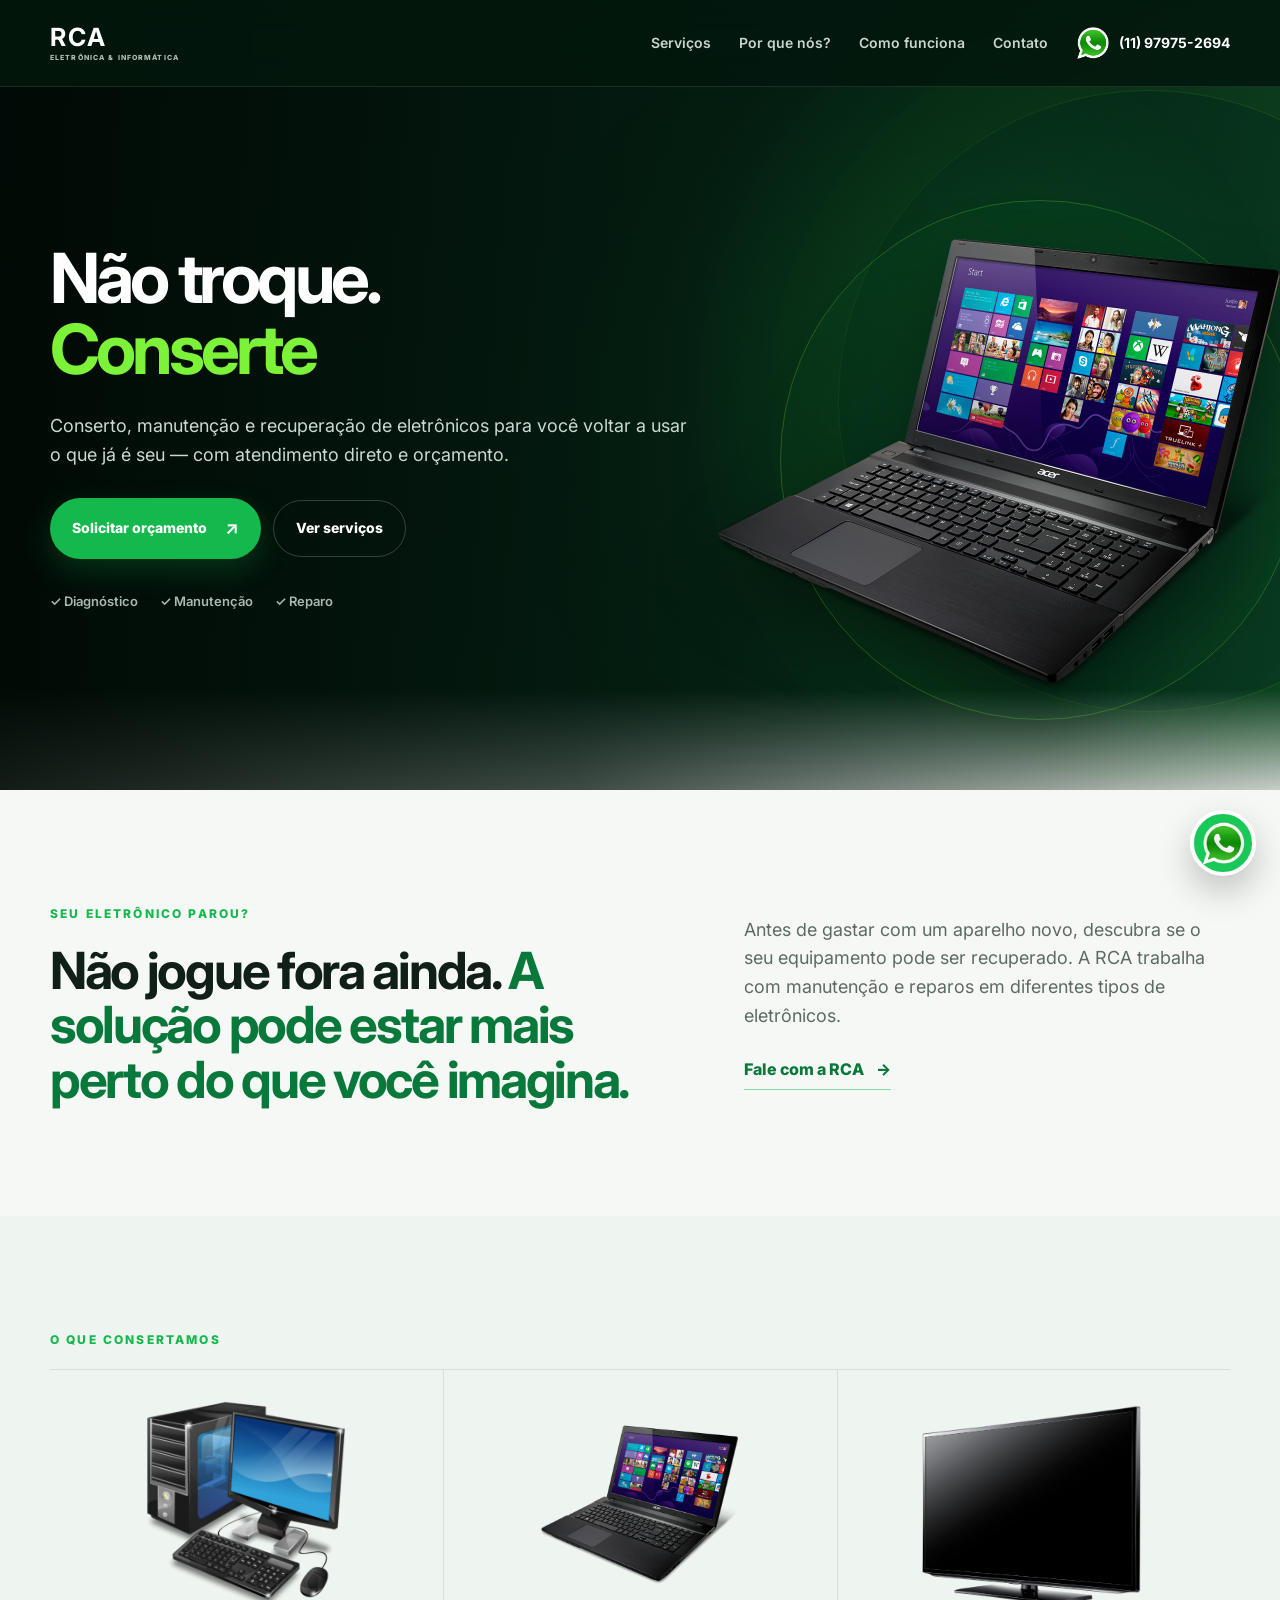
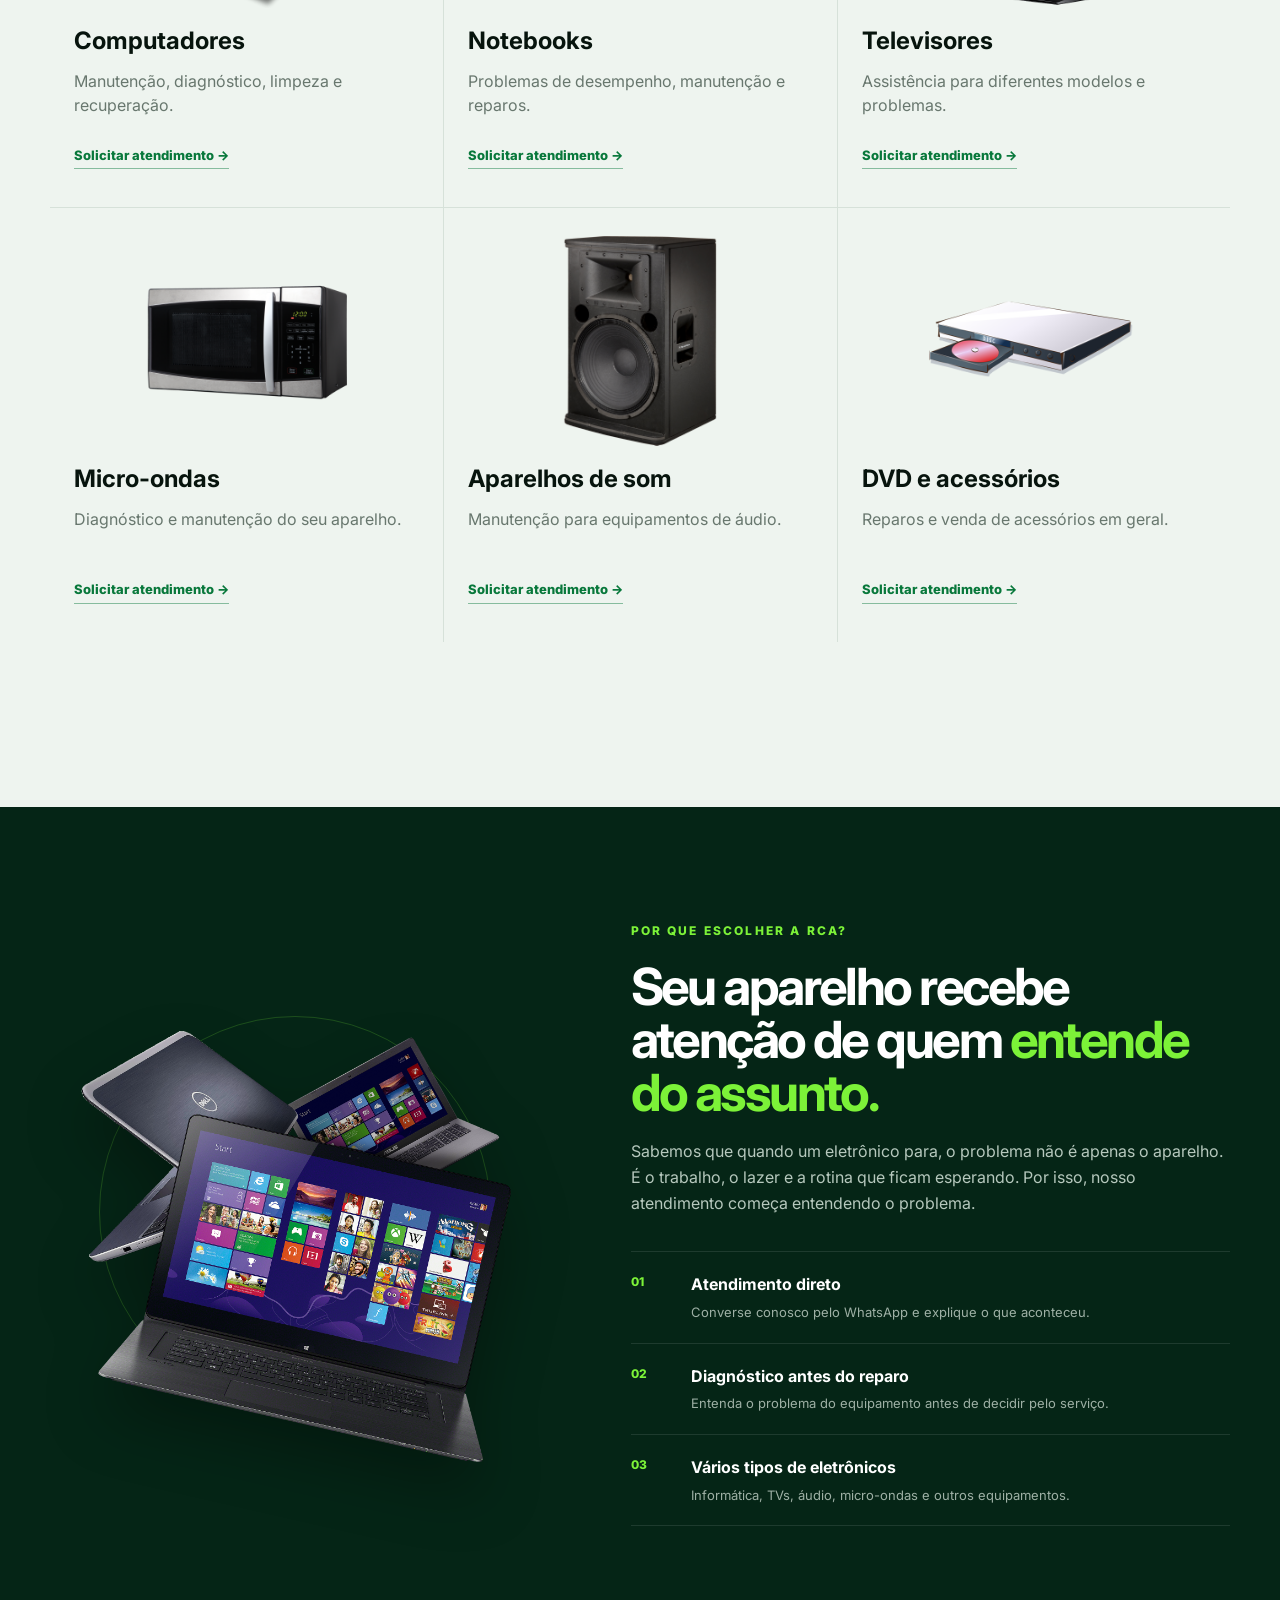
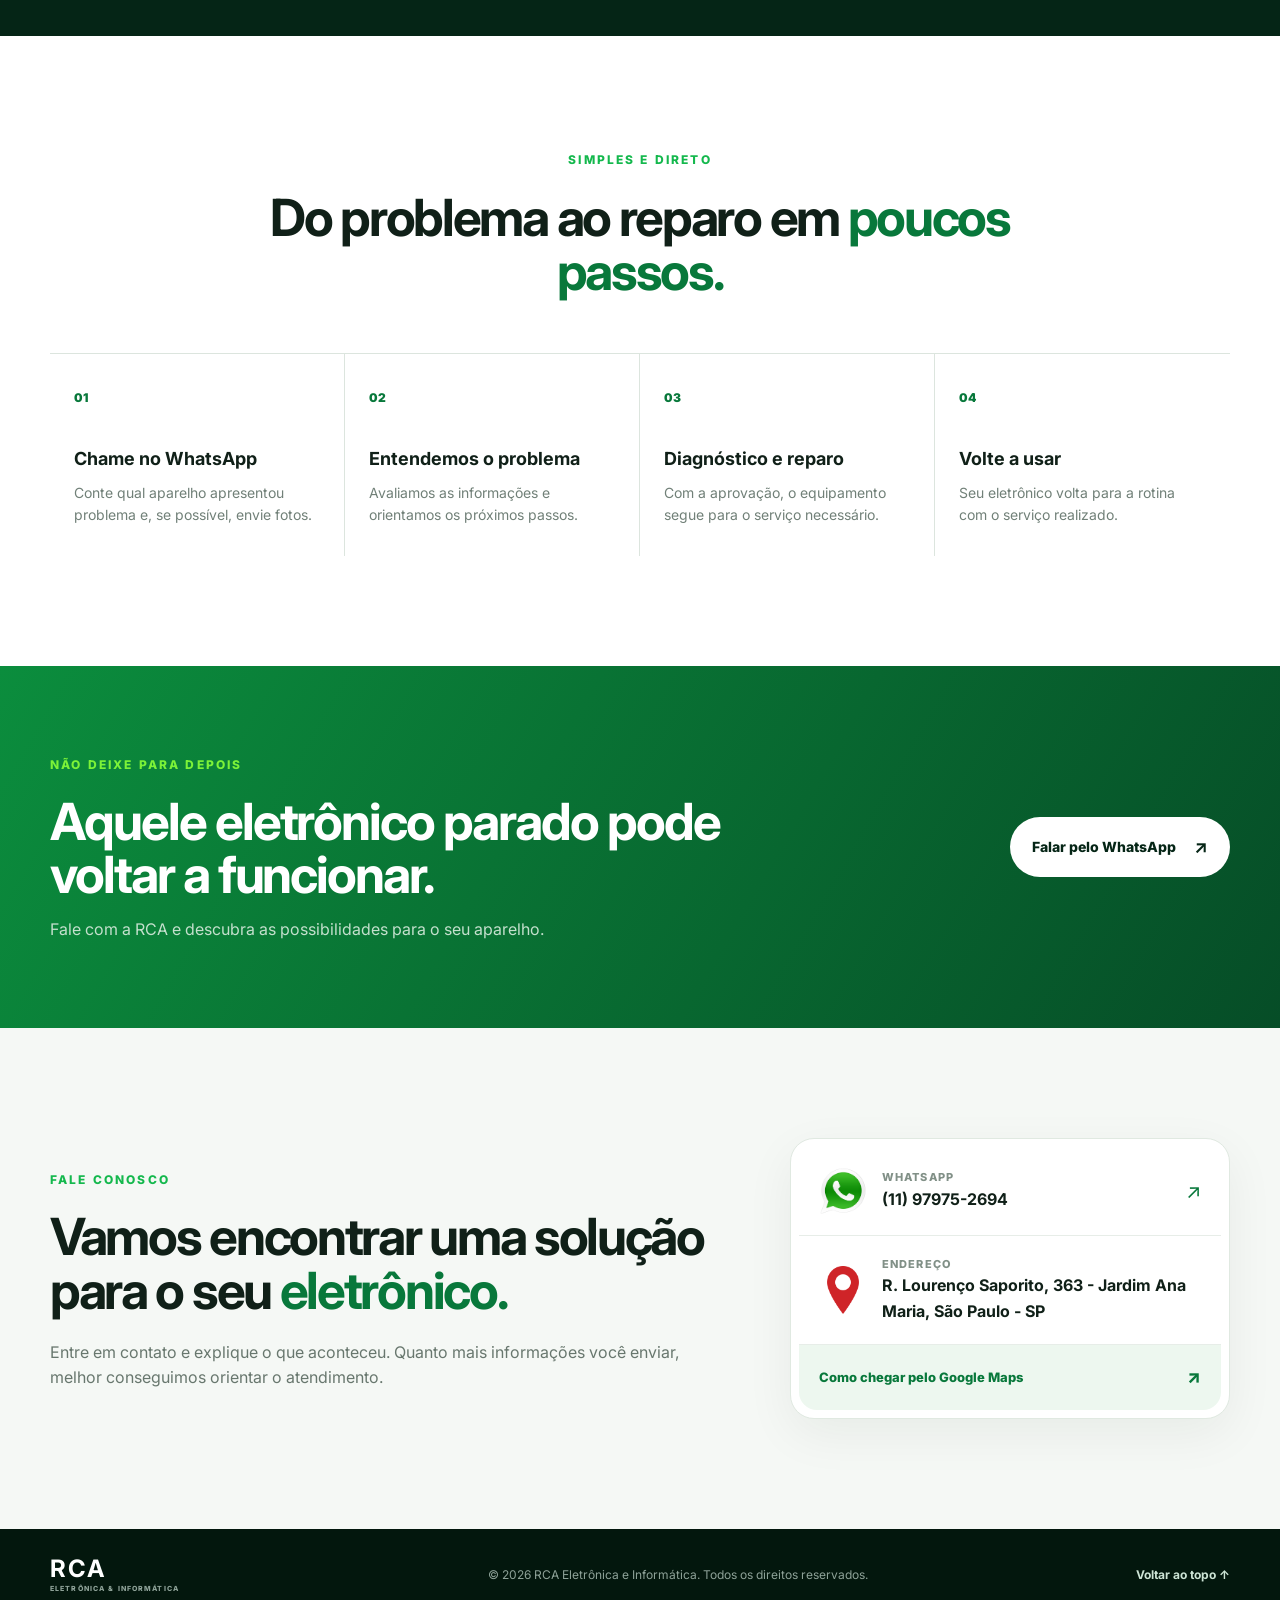
==== RCA-Informatica/index.html @ 8456ea7b "..." ====
<!DOCTYPE html>
<html lang="pt-BR">
<head>
  <meta charset="UTF-8">
  <meta name="viewport" content="width=device-width, initial-scale=1.0">
  <meta name="description" content="RCA Eletrônica e Informática — assistência técnica para TVs, computadores, notebooks, DVDs, micro-ondas, aparelhos de som e acessórios.">
  <title>RCA | Eletrônica e Informática</title>
  <link rel="preconnect" href="https://fonts.googleapis.com">
  <link rel="preconnect" href="https://fonts.gstatic.com" crossorigin>
  <link href="https://fonts.googleapis.com/css2?family=Inter:wght@400;500;600;700;800&display=swap" rel="stylesheet">
  <link rel="stylesheet" href="style.css">
</head>
<body>

  <header class="header" id="inicio">
    <div class="container nav">
      <a class="brand" href="#inicio" aria-label="RCA Eletrônica e Informática">
        <span class="brand-wordmark"><strong>RCA</strong><small>ELETRÔNICA & INFORMÁTICA</small></span>
      </a>

      <nav class="desktop-nav" aria-label="Navegação principal">
        <a href="#servicos">Serviços</a>
        <a href="#por-que-nos">Por que nós?</a>
        <a href="#processo">Como funciona</a>
        <a href="#contato">Contato</a>
      </nav>

      <a class="whatsapp-link" href="https://wa.me/5511979752694?text=Olá!%20Gostaria%20de%20solicitar%20um%20orçamento." target="_blank" rel="noopener noreferrer">
        <img src="assets/whatsapp.png" alt="WhatsApp">
        <span>(11) 97975-2694</span>
      </a>

      <button class="menu-toggle" aria-label="Abrir menu" aria-expanded="false">☰</button>
    </div>

    <div class="mobile-menu">
      <a href="#servicos">Serviços</a>
      <a href="#por-que-nos">Por que nós?</a>
      <a href="#processo">Como funciona</a>
      <a href="#contato">Contato</a>
    </div>
  </header>

  <main>
    <section class="hero">
      <div class="hero-glow"></div>
      <div class="container hero-content">
        <div class="hero-copy">
          <h1>Não troque. <br><span>Conserte</span></h1>
          <p>Conserto, manutenção e recuperação de eletrônicos para você voltar a usar o que já é seu — com atendimento direto e orçamento.</p>
          <div class="hero-actions">
            <a class="btn btn-primary" href="https://wa.me/5511979752694?text=Olá!%20Quero%20um%20orçamento." target="_blank" rel="noopener noreferrer">
              Solicitar orçamento <strong>↗</strong>
            </a>
            <a class="btn btn-ghost" href="#servicos">Ver serviços</a>
          </div>
          <div class="trust-line">
            <span>✓ Diagnóstico</span>
            <span>✓ Manutenção</span>
            <span>✓ Reparo</span>
          </div>
        </div>

        <div class="hero-device" aria-hidden="true">
          <div class="device-ring"></div>
          <img src="assets/notebook.png" alt="">
        </div>
      </div>
      <div class="hero-bottom-fade"></div>
    </section>

    <section class="problem section">
      <div class="container problem-grid">
        <div>
          <span class="section-tag">SEU ELETRÔNICO PAROU?</span>
          <h2>Não jogue fora ainda. <span>A solução pode estar mais perto do que você imagina.</span></h2>
        </div>
        <div class="problem-text">
          <p>Antes de gastar com um aparelho novo, descubra se o seu equipamento pode ser recuperado. A RCA trabalha com manutenção e reparos em diferentes tipos de eletrônicos.</p>
          <a class="text-link" href="#contato">Fale com a RCA <span>→</span></a>
        </div>
      </div>
    </section>

    <section class="services section" id="servicos">
      <div class="container">
        <div class="section-heading">
          <div>
            <span class="section-tag">O QUE CONSERTAMOS</span>
            
            
        <div class="services-grid">
          <article class="service-card ">
            <div class="card-top"><span></span><span></span></div>
            <img src="assets/computador.png" alt="Computador">
            <h3>Computadores</h3>
            <p>Manutenção, diagnóstico, limpeza e recuperação.</p>
            <a href="https://wa.me/5511979752694?text=Olá!%20Tenho%20um%20computador%20para%20conserto." target="_blank" rel="noopener noreferrer">Solicitar atendimento →</a>
          </article>

          <article class="service-card ">
            <div class="card-top"><span></span><span></span></div>
            <img src="assets/notebook.png" alt="Notebook">
            <h3>Notebooks</h3>
            <p>Problemas de desempenho, manutenção e reparos.</p>
            <a href="https://wa.me/5511979752694?text=Olá!%20Tenho%20um%20notebook%20para%20conserto." target="_blank" rel="noopener noreferrer">Solicitar atendimento →</a>
          </article>

          <article class="service-card ">
            <div class="card-top"><span></span><span></span></div>
            <img src="assets/tv.png" alt="Televisão">
            <h3>Televisores</h3>
            <p>Assistência para diferentes modelos e problemas.</p>
            <a href="https://wa.me/5511979752694?text=Olá!%20Tenho%20uma%20TV%20para%20conserto." target="_blank" rel="noopener noreferrer">Solicitar atendimento →</a>
          </article>

          <article class="service-card ">
            <div class="card-top"><span></span><span></span></div>
            <img src="assets/microondas.png" alt="Micro-ondas">
            <h3>Micro-ondas</h3>
            <p>Diagnóstico e manutenção do seu aparelho.</p>
            <a href="https://wa.me/5511979752694?text=Olá!%20Tenho%20um%20micro-ondas%20para%20conserto." target="_blank" rel="noopener noreferrer">Solicitar atendimento →</a>
          </article>

          <article class="service-card ">
            <div class="card-top"><span></span><span></span></div>
            <img src="assets/som.png" alt="Aparelho de som">
            <h3>Aparelhos de som</h3>
            <p>Manutenção para equipamentos de áudio.</p>
            <a href="https://wa.me/5511979752694?text=Olá!%20Tenho%20um%20aparelho%20de%20som%20para%20conserto." target="_blank" rel="noopener noreferrer">Solicitar atendimento →</a>
          </article>

          <article class="service-card ">
            <div class="card-top"><span></span><span></span></div>
            <img src="assets/dvd.png" alt="DVD player">
            <h3>DVD e acessórios</h3>
            <p>Reparos e venda de acessórios em geral.</p>
            <a href="https://wa.me/5511979752694?text=Olá!%20Gostaria%20de%20informações%20sobre%20DVD%20e%20acessórios." target="_blank" rel="noopener noreferrer">Solicitar atendimento →</a>
          </article>
        </div>
      </div>
    </section>

    <section class="why section" id="por-que-nos">
      <div class="container why-grid">
        <div class="why-visual">
          <div class="visual-card">
            <img src="assets/notebooks.png" alt="Notebooks">
          </div>
        </div>

        <div class="why-copy">
          <span class="section-tag light">POR QUE ESCOLHER A RCA?</span>
          <h2>Seu aparelho recebe atenção de quem <span>entende do assunto.</span></h2>
          <p>Sabemos que quando um eletrônico para, o problema não é apenas o aparelho. É o trabalho, o lazer e a rotina que ficam esperando. Por isso, nosso atendimento começa entendendo o problema.</p>

          <div class="benefits">
            <div><span>01</span><div><h3>Atendimento direto</h3><p>Converse conosco pelo WhatsApp e explique o que aconteceu.</p></div></div>
            <div><span>02</span><div><h3>Diagnóstico antes do reparo</h3><p>Entenda o problema do equipamento antes de decidir pelo serviço.</p></div></div>
            <div><span>03</span><div><h3>Vários tipos de eletrônicos</h3><p>Informática, TVs, áudio, micro-ondas e outros equipamentos.</p></div></div>
          </div>
        </div>
      </div>
    </section>

    <section class="process section" id="processo">
      <div class="container">
        <div class="section-heading centered">
          <span class="section-tag">SIMPLES E DIRETO</span>
          <h2>Do problema ao reparo em <span>poucos passos.</span></h2>
        </div>

        <div class="steps">
          <div class="step"><span>01</span><h3>Chame no WhatsApp</h3><p>Conte qual aparelho apresentou problema e, se possível, envie fotos.</p></div>
          <div class="step"><span>02</span><h3>Entendemos o problema</h3><p>Avaliamos as informações e orientamos os próximos passos.</p></div>
          <div class="step"><span>03</span><h3>Diagnóstico e reparo</h3><p>Com a aprovação, o equipamento segue para o serviço necessário.</p></div>
          <div class="step"><span>04</span><h3>Volte a usar</h3><p>Seu eletrônico volta para a rotina com o serviço realizado.</p></div>
        </div>
      </div>
    </section>

    <section class="cta-section">
      <div class="container cta-inner">
        <div>
          <span class="section-tag light">NÃO DEIXE PARA DEPOIS</span>
          <h2>Aquele eletrônico parado pode voltar a funcionar.</h2>
          <p>Fale com a RCA e descubra as possibilidades para o seu aparelho.</p>
        </div>
        <a class="btn btn-white" href="https://wa.me/5511979752694?text=Olá!%20Quero%20saber%20se%20meu%20aparelho%20pode%20ser%20consertado." target="_blank" rel="noopener noreferrer">Falar pelo WhatsApp <strong>↗</strong></a>
      </div>
    </section>

    <section class="contact section" id="contato">
      <div class="container contact-grid">
        <div>
          <span class="section-tag">FALE CONOSCO</span>
          <h2>Vamos encontrar uma solução para o seu <span>eletrônico.</span></h2>
          <p>Entre em contato e explique o que aconteceu. Quanto mais informações você enviar, melhor conseguimos orientar o atendimento.</p>
        </div>
        <div class="contact-card">
          <a class="contact-row" href="https://wa.me/5511979752694?text=Olá!%20Gostaria%20de%20solicitar%20um%20orçamento." target="_blank" rel="noopener noreferrer">
            <img src="assets/whatsapp.png" alt="WhatsApp">
            <div><small>WhatsApp</small><strong>(11) 97975-2694</strong></div>
            <span>↗</span>
          </a>
          <div class="contact-row">
            <img src="assets/localizacao.png" alt="Localização">
            <div><small>Endereço</small><strong>R. Lourenço Saporito, 363 - Jardim Ana Maria, São Paulo - SP</strong></div>
          </div>
          <a class="contact-map" href="https://www.google.com/maps/place/Eletr%C3%B4nica+RCA+-+Inform%C3%A1tica+e+Eletr%C3%B4nica/@-23.6266364,-46.7618874,21z/data=!4m15!1m8!3m7!1s0x94ce54095cb8b8b3:0x351ebf9eff9c6df4!2sR.+Louren%C3%A7o+Saporito,+363+-+Campo+Limpo,+S%C3%A3o+Paulo+-+SP,+05757-200!3b1!8m2!3d-23.6265416!4d-46.761753!16s%2Fg%2F11y1grw96m!3m5!1s0x94ce54095d26c5eb:0x653c80722c909a83!8m2!3d-23.6266367!4d-46.7618085!16s%2Fg%2F11y3681jcs?entry=ttu&g_ep=EgoyMDI2MDkyMi4wIKXMDSoASAFQAw%3D%3D"
           target="_blank" rel="noopener noreferrer">Como chegar pelo Google Maps <span>↗</span></a>
        </div>
      </div>
    </section>
  </main>

  <footer>
    <div class="container footer-inner">
      <div class="footer-logo"><strong>RCA</strong><small>ELETRÔNICA & INFORMÁTICA</small></div>
      <p>© <span id="year"></span> RCA Eletrônica e Informática. Todos os direitos reservados.</p>
      <a href="#inicio">Voltar ao topo ↑</a>
    </div>
  </footer>

  <a class="floating-whatsapp" href="https://wa.me/5511979752694?text=Olá!%20Gostaria%20de%20falar%20com%20a%20RCA." target="_blank" rel="noopener noreferrer" aria-label="Falar com a RCA pelo WhatsApp">
    <img src="assets/whatsapp.png" alt="WhatsApp">
  </a>

  <script src="script.js"></script>
</body>
</html>
---- RCA-Informatica/style.css ----
:root{
  --green-950:#03170d;
  --green-900:#052516;
  --green-850:#07351f;
  --green-800:#07572c;
  --green-700:#08783b;
  --green-600:#0b963f;
  --green:#14b84d;
  --lime:#7cf238;
  --white:#f8fbf8;
  --muted:#9eada4;
  --dark:#07100b;
  --border:rgba(255,255,255,.10);
  --shadow:0 24px 70px rgba(0,0,0,.24);
}
*{box-sizing:border-box;margin:0;padding:0}
html{scroll-behavior:smooth}
body{font-family:Inter,Arial,sans-serif;background:#f5f8f5;color:#102018;line-height:1.6}
a{text-decoration:none;color:inherit}
img{max-width:100%;display:block}
.container{width:min(1180px,calc(100% - 40px));margin:auto}
.header{position:fixed;top:0;left:0;right:0;z-index:50;background:rgba(3,23,13,.88);backdrop-filter:blur(16px);border-bottom:1px solid var(--border)}
.nav{height:86px;display:flex;align-items:center;gap:28px}
.brand{width:225px;display:flex;align-items:center;gap:10px;color:#fff}.brand-icon{width:38px;height:38px;border:2px solid var(--lime);border-radius:11px;display:grid;place-items:center;font-size:21px;font-weight:900;color:var(--lime);box-shadow:0 0 22px rgba(124,242,56,.16)}.brand-wordmark{display:flex;flex-direction:column;line-height:1}.brand-wordmark strong{font-size:25px;letter-spacing:.08em}.brand-wordmark small{font-size:7px;letter-spacing:.16em;color:#a9c1b1;margin-top:4px;font-weight:800}
.desktop-nav{display:flex;align-items:center;gap:28px;margin-left:auto}
.desktop-nav a{color:#eaf4ed;font-size:14px;font-weight:600;opacity:.86;transition:.2s}
.desktop-nav a:hover{color:var(--lime);opacity:1}
.whatsapp-link{display:flex;align-items:center;gap:9px;color:#fff;font-weight:700;font-size:14px;white-space:nowrap}
.whatsapp-link img{width:34px;height:34px;object-fit:contain}
.menu-toggle{display:none;background:none;border:0;color:#fff;font-size:28px;cursor:pointer}
.mobile-menu{display:none}

.hero{position:relative;min-height:790px;overflow:hidden;background:
 radial-gradient(circle at 75% 40%,rgba(21,184,77,.24),transparent 28%),
 linear-gradient(115deg,#03170d 5%,#062c19 52%,#0a4726 100%)}
.hero:before{content:"";position:absolute;inset:0;background:linear-gradient(90deg,rgba(1,9,5,.92) 0%,rgba(3,20,12,.76) 45%,rgba(2,12,8,.18) 100%);z-index:1}
.hero:after{content:"";position:absolute;width:620px;height:620px;border:1px solid rgba(124,242,56,.18);border-radius:50%;right:-180px;top:90px;box-shadow:0 0 0 70px rgba(124,242,56,.025),0 0 0 140px rgba(124,242,56,.02)}
.hero-glow{position:absolute;width:450px;height:450px;border-radius:50%;background:rgba(20,184,77,.16);filter:blur(90px);right:12%;top:24%}
.hero-content{position:relative;z-index:2;min-height:790px;display:flex;align-items:center}
.hero-copy{width:62%;padding-top:65px}
.eyebrow,.section-tag{font-size:12px;letter-spacing:.18em;font-weight:800;color:var(--green);display:inline-block;margin-bottom:20px}
.hero h1{font-size:clamp(42px,5.4vw,78px);line-height:1.02;letter-spacing:-.055em;color:#fff;max-width:850px}
.hero h1 span{color:var(--lime)}
.hero p{font-size:18px;color:#cbd9d0;max-width:650px;margin:28px 0}
.hero-actions{display:flex;gap:12px;align-items:center}
.btn{display:inline-flex;align-items:center;justify-content:center;gap:18px;border-radius:999px;padding:16px 22px;font-weight:800;font-size:14px;transition:.25s;cursor:pointer}
.btn strong{font-size:18px}
.btn-primary{background:var(--green);color:#fff;box-shadow:0 12px 30px rgba(20,184,77,.22)}
.btn-primary:hover{background:#19d15a;transform:translateY(-2px)}
.btn-ghost{color:#fff;border:1px solid rgba(255,255,255,.2)}
.btn-ghost:hover{border-color:var(--lime);color:var(--lime)}
.trust-line{display:flex;gap:22px;margin-top:32px;color:#a9b9af;font-size:13px;font-weight:600}
.hero-device{position:absolute;right:-70px;bottom:30px;width:600px;z-index:2;filter:drop-shadow(0 35px 35px rgba(0,0,0,.42));animation:float 5s ease-in-out infinite}
.hero-device img{position:relative;z-index:2}
.device-ring{position:absolute;width:520px;height:520px;border-radius:50%;right:0;top:40px;border:1px solid rgba(124,242,56,.25);box-shadow:inset 0 0 100px rgba(20,184,77,.07)}
.hero-bottom-fade{position:absolute;bottom:0;left:0;right:0;height:100px;background:linear-gradient(transparent,#f5f8f5)}

.section{padding:110px 0}
.problem{background:#f5f8f5}
.problem-grid{display:grid;grid-template-columns:1.1fr .9fr;gap:100px;align-items:center}
.problem h2,.section-heading h2,.contact h2{font-size:clamp(36px,4vw,58px);line-height:1.06;letter-spacing:-.045em}
.problem h2 span,.section-heading h2 span,.contact h2 span{color:var(--green-700)}
.problem-text p{font-size:18px;color:#5d6b63;margin-bottom:26px}
.text-link{font-weight:800;color:var(--green-700);display:inline-flex;gap:12px;border-bottom:1px solid #8bd7a6;padding-bottom:7px}

.section-heading{display:flex;justify-content:space-between;gap:50px;align-items:end;margin-bottom:55px}
.section-heading>p{max-width:400px;color:#68776e}
.services{background:#eef4ef}
 .services-grid{
  display:grid;
  grid-template-columns:repeat(3,1fr);
  gap:0;
  position:relative;
  border-top:1px solid #d6e1d9;
}

/* Serviços sem caixas: as divisórias seguem a estrutura da grade,
   como uma linha editorial discreta, sem atravessar os aparelhos. */
.service-card{
  background:transparent;
  border:0;
  border-radius:0;
  padding:28px 24px 42px;
  min-height:0;
  display:flex;
  flex-direction:column;
  align-items:flex-start;
  position:relative;
  overflow:visible;
}

/* Separação vertical natural entre as três colunas. */
.service-card:nth-child(3n+2),
.service-card:nth-child(3n+3){
  border-left:1px solid #d6e1d9;
}

/* Separação horizontal natural entre as duas fileiras. */
.service-card:nth-child(n+4){
  border-top:1px solid #d6e1d9;
}

.service-card.featured{background:var(--green-900);color:#fff}
.card-top{display:none}
.featured .card-top{color:#91c8a6}
.service-card img{
  height:210px;
  width:100%;
  object-fit:contain;
  margin:0 0 14px;
  align-self:center;
}
.service-card h3{display:block;align-self:flex-start;margin:0 0 8px;font-size:24px;color:#07140d}
.service-card p{display:block;align-self:flex-start;margin:0 0 28px;color:#68776e;line-height:1.5;min-height:44px}
.featured p{color:#b4c8bb}

/* O botão reage apenas visualmente: não muda de posição nem de tamanho. */
.service-card a{
  margin-top:auto;
  align-self:flex-start;
  font-size:13px;
  font-weight:800;
  color:var(--green-700);
  text-decoration:none;
  display:inline-flex;
  align-items:center;
  gap:6px;
  position:relative;
  padding:0;
  transition:color .2s ease;
}
.service-card a:hover{color:#064d27}
.service-card a::after{
  content:"";
  position:absolute;
  left:0;
  right:0;
  bottom:-4px;
  height:1px;
  background:currentColor;
  opacity:.45;
  transition:opacity .2s ease;
}
.service-card a:hover::after{opacity:1}
.featured a{color:var(--lime)}

.why{background:var(--green-900);color:#fff;overflow:hidden}
.why-grid{display:grid;grid-template-columns:.9fr 1.1fr;gap:90px;align-items:center}
.why-visual{position:relative}
.visual-card{height:530px;background:transparent;border:0;border-radius:0;position:relative;overflow:visible;display:flex;align-items:end;justify-content:center}
.visual-card:before{content:"";position:absolute;width:390px;height:390px;border-radius:50%;border:1px solid rgba(124,242,56,.2);top:60px}
.visual-card img{width:90%;height:90%;object-fit:contain;position:relative;z-index:2;filter:drop-shadow(0 30px 30px rgba(0,0,0,.3));animation:float 5s ease-in-out infinite}
.visual-badge{position:absolute;left:24px;bottom:24px;z-index:3;background:rgba(255,255,255,.95);color:#092014;border-radius:15px;padding:12px 15px;display:flex;flex-direction:column}
.visual-badge strong{font-size:14px;color:var(--green-700)}
.visual-badge span{font-size:10px;color:#65736a}
.light{color:var(--lime)}
.why-copy h2{font-size:clamp(38px,4vw,59px);line-height:1.04;letter-spacing:-.05em;margin-bottom:20px}
.why-copy h2 span{color:var(--lime)}
.why-copy>p{color:#b6c8bd;max-width:650px}
.benefits{margin-top:35px;border-top:1px solid var(--border)}
.benefits>div{display:grid;grid-template-columns:45px 1fr;gap:15px;padding:20px 0;border-bottom:1px solid var(--border)}
.benefits>div>span{color:var(--lime);font-weight:800;font-size:12px}
.benefits h3{font-size:16px}
.benefits p{color:#9eb0a5;font-size:13px;margin-top:4px}

.process{background:#fff}
.centered{text-align:center;display:block}
.centered h2{margin:auto;max-width:760px}
.steps{display:grid;grid-template-columns:repeat(4,1fr);border-top:1px solid #dce5de}
.step{padding:30px 24px;border-right:1px solid #dce5de}
.step:last-child{border-right:0}
.step>span{font-size:12px;color:var(--green-700);font-weight:900}
.step h3{margin:35px 0 8px;font-size:18px}
.step p{color:#718078;font-size:14px}

.cta-section{background:linear-gradient(120deg,#0b8d3d,#064d27);color:#fff;padding:85px 0}
.cta-inner{display:flex;align-items:center;justify-content:space-between;gap:40px}
.cta-inner h2{font-size:clamp(35px,4vw,55px);line-height:1.05;letter-spacing:-.04em;max-width:720px;margin-bottom:15px}
.cta-inner p{color:#c4e0cd}
.btn-white{background:#fff;color:var(--green-900)}
.btn-white:hover{transform:translateY(-2px);box-shadow:0 15px 35px rgba(0,0,0,.2)}

.contact{background:#f5f8f5}
.contact-grid{display:grid;grid-template-columns:1.2fr .8fr;gap:80px;align-items:center}
.contact p{max-width:650px;color:#68776e;margin-top:22px}
.contact-card{background:#fff;border:1px solid #e0e9e1;border-radius:24px;padding:8px;box-shadow:0 15px 50px rgba(10,40,20,.06)}
.contact-row{display:flex;align-items:center;gap:15px;padding:20px;border-bottom:1px solid #e7ede8}
.contact-row:last-child{border-bottom:0}
.contact-row img{width:48px;height:48px;object-fit:contain}
.contact-row>div{display:flex;flex-direction:column;flex:1}
.contact-row small{font-size:11px;text-transform:uppercase;letter-spacing:.1em;color:#819087;font-weight:800}
.contact-row strong{font-size:16px}
.contact-row>span{font-size:20px;color:var(--green-700)}
.contact-map{display:flex;justify-content:space-between;align-items:center;padding:18px 20px;background:#edf7ef;color:var(--green-700);font-size:13px;font-weight:800;border-radius:0 0 18px 18px}.contact-map span{font-size:18px}

footer{background:#03170d;color:#8ea298;padding:28px 0}
.footer-inner{display:flex;align-items:center;justify-content:space-between;gap:25px;font-size:12px}
.footer-logo{width:170px;display:flex;flex-direction:column;line-height:1;color:#fff}.footer-logo strong{font-size:24px;letter-spacing:.08em}.footer-logo small{font-size:7px;letter-spacing:.16em;color:#8ea298;margin-top:4px;font-weight:800}
.footer-inner a{color:#cde4d5;font-weight:700}

.floating-whatsapp{position:fixed;right:24px;bottom:24px;width:66px;height:66px;border-radius:50%;background:#19c957;z-index:45;display:grid;place-items:center;box-shadow:0 15px 35px rgba(0,0,0,.22);border:4px solid #fff;transition:.25s}
.floating-whatsapp:hover{transform:scale(1.08)}
.floating-whatsapp img{width:45px;height:45px;object-fit:contain}

@keyframes float{0%,100%{transform:translateY(0) rotate(0)}50%{transform:translateY(-12px) rotate(-1deg)}}

@media(max-width:950px){
  .desktop-nav,.whatsapp-link{display:none}
  .menu-toggle{display:block;margin-left:auto}
  .mobile-menu{padding:15px 20px 22px;flex-direction:column;gap:16px;background:var(--green-950)}
  .mobile-menu.open{display:flex}
  .mobile-menu a{color:#fff;font-weight:600}
  .hero{min-height:860px}
  .hero-content{min-height:860px}
  .hero-copy{width:100%;padding-top:90px}
  .hero-device{opacity:.28;right:-140px;bottom:20px;width:600px}
  .problem-grid,.why-grid,.contact-grid{grid-template-columns:1fr;gap:50px}
  .services-grid{grid-template-columns:repeat(2,1fr);padding:0}
  .service-card{padding-left:24px;padding-right:24px}
  .service-card:nth-child(3n+2),
  .service-card:nth-child(3n+3){border-left:0}
  .service-card:nth-child(even){border-left:1px solid #d6e1d9}
  .service-card:nth-child(n+3){border-top:1px solid #d6e1d9}
  .steps{grid-template-columns:repeat(2,1fr)}
  .step:nth-child(2){border-right:0}
  .step:nth-child(-n+2){border-bottom:1px solid #dce5de}
  .cta-inner{flex-direction:column;align-items:flex-start}
}
@media(max-width:620px){
  .container{width:min(100% - 28px,1180px)}
  .nav{height:74px}
  .brand{width:145px}
  .hero{min-height:780px}
  .hero-content{min-height:780px}
  .hero h1{font-size:43px}
  .hero p{font-size:16px}
  .hero-actions{flex-direction:column;align-items:stretch}
  .btn{width:100%}
  .trust-line{gap:10px;flex-wrap:wrap}
  .section{padding:78px 0}
  .section-heading{display:block}
  .section-heading>p{margin-top:20px}
  .services-grid{grid-template-columns:1fr;padding:0}
  .service-card{padding-left:0;padding-right:0;padding-bottom:42px}
  .service-card:nth-child(even),
  .service-card:nth-child(3n+2),
  .service-card:nth-child(3n+3){border-left:0}
  .service-card:nth-child(n+2){border-top:1px solid #d6e1d9}
  .steps{grid-template-columns:1fr}
  .step,.step:nth-child(2){border-right:0;border-bottom:1px solid #dce5de}
  .step:last-child{border-bottom:0}
  .footer-inner{flex-direction:column;text-align:center}
  .floating-whatsapp{width:58px;height:58px;right:16px;bottom:16px}
  .floating-whatsapp img{width:40px;height:40px}
}
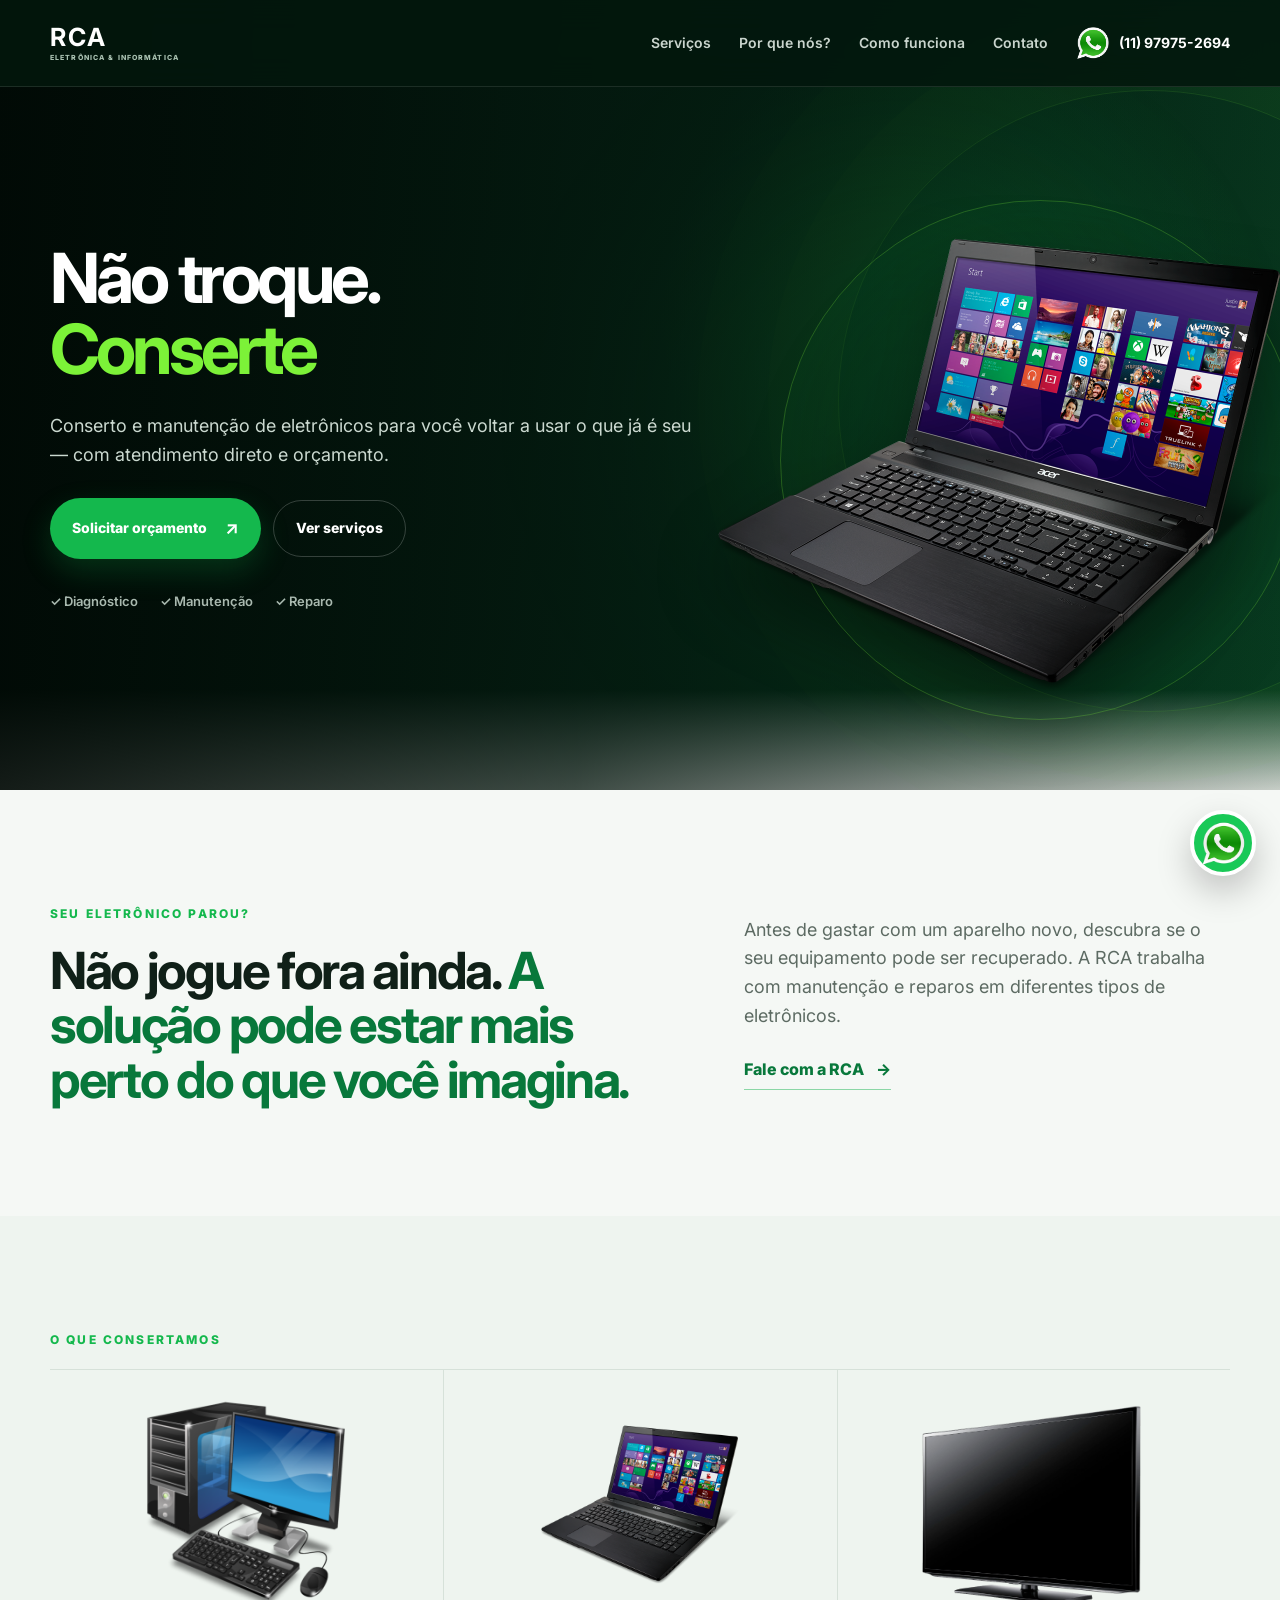
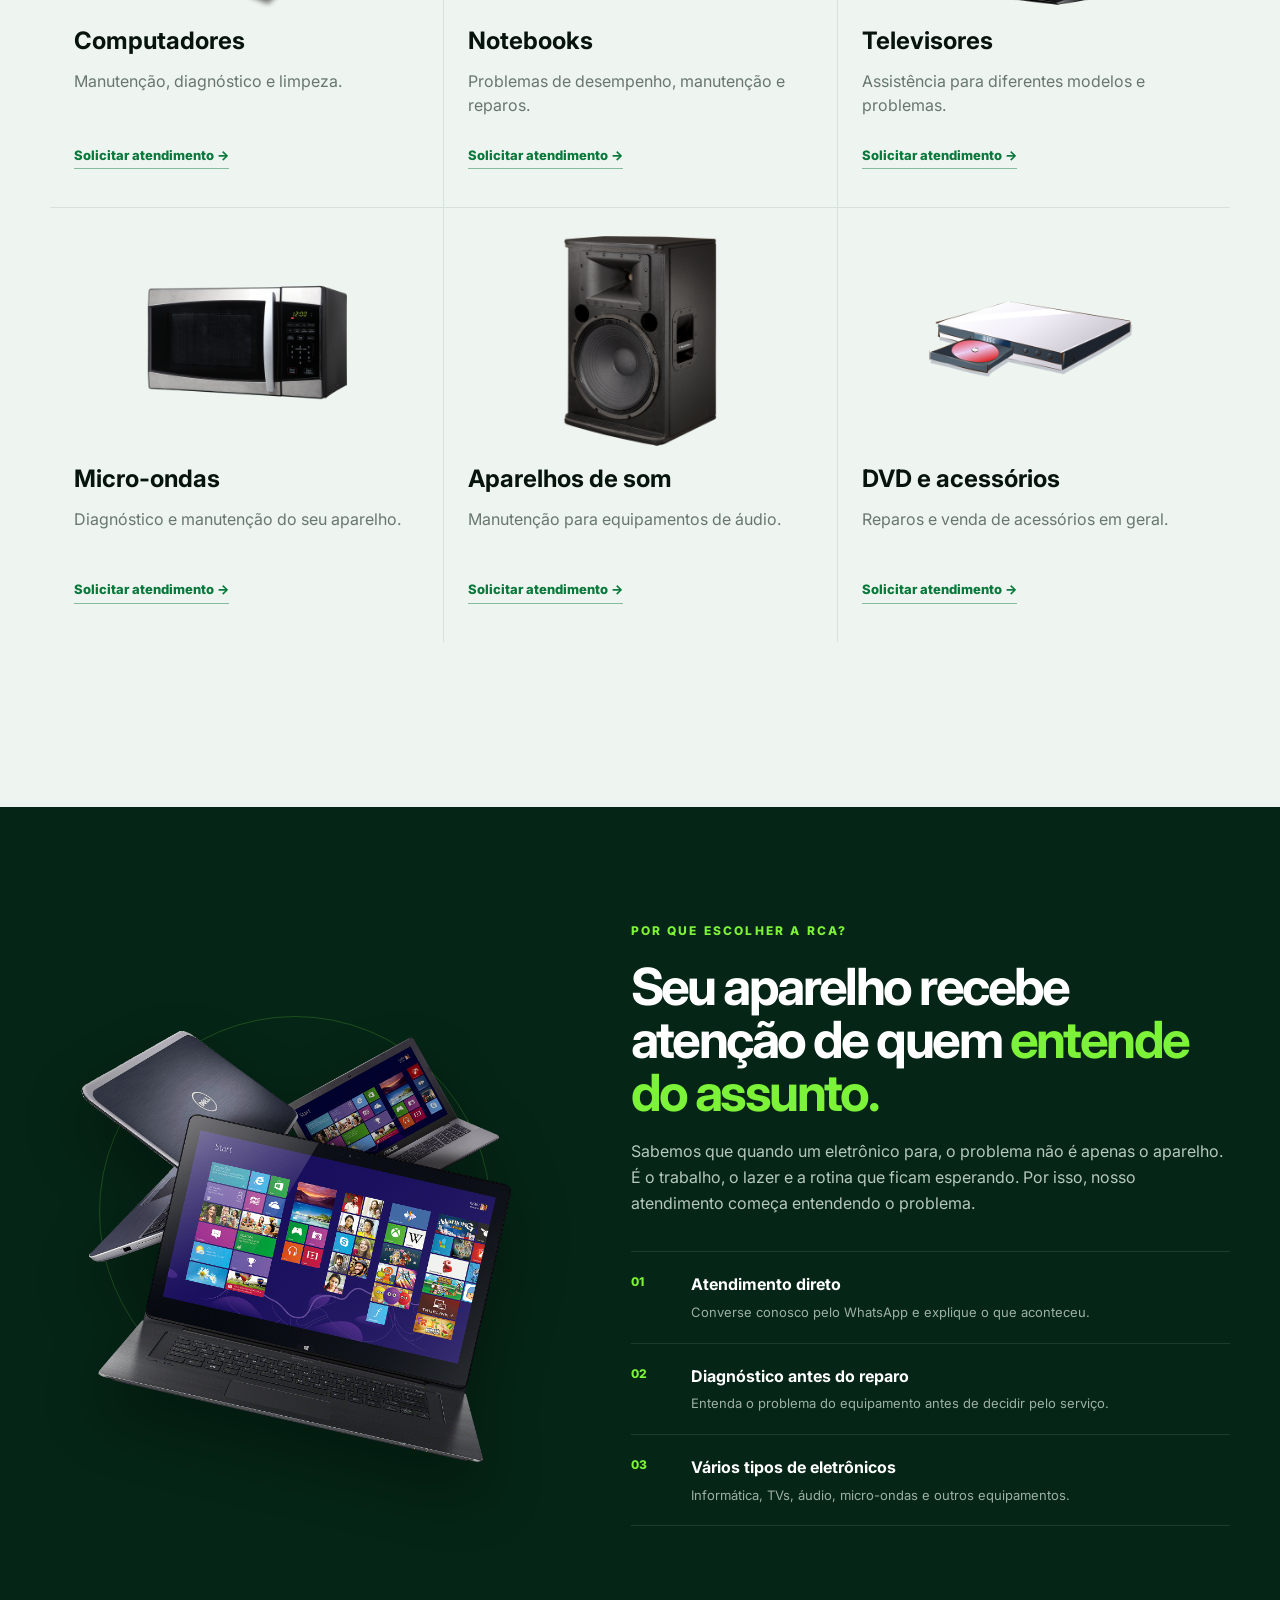
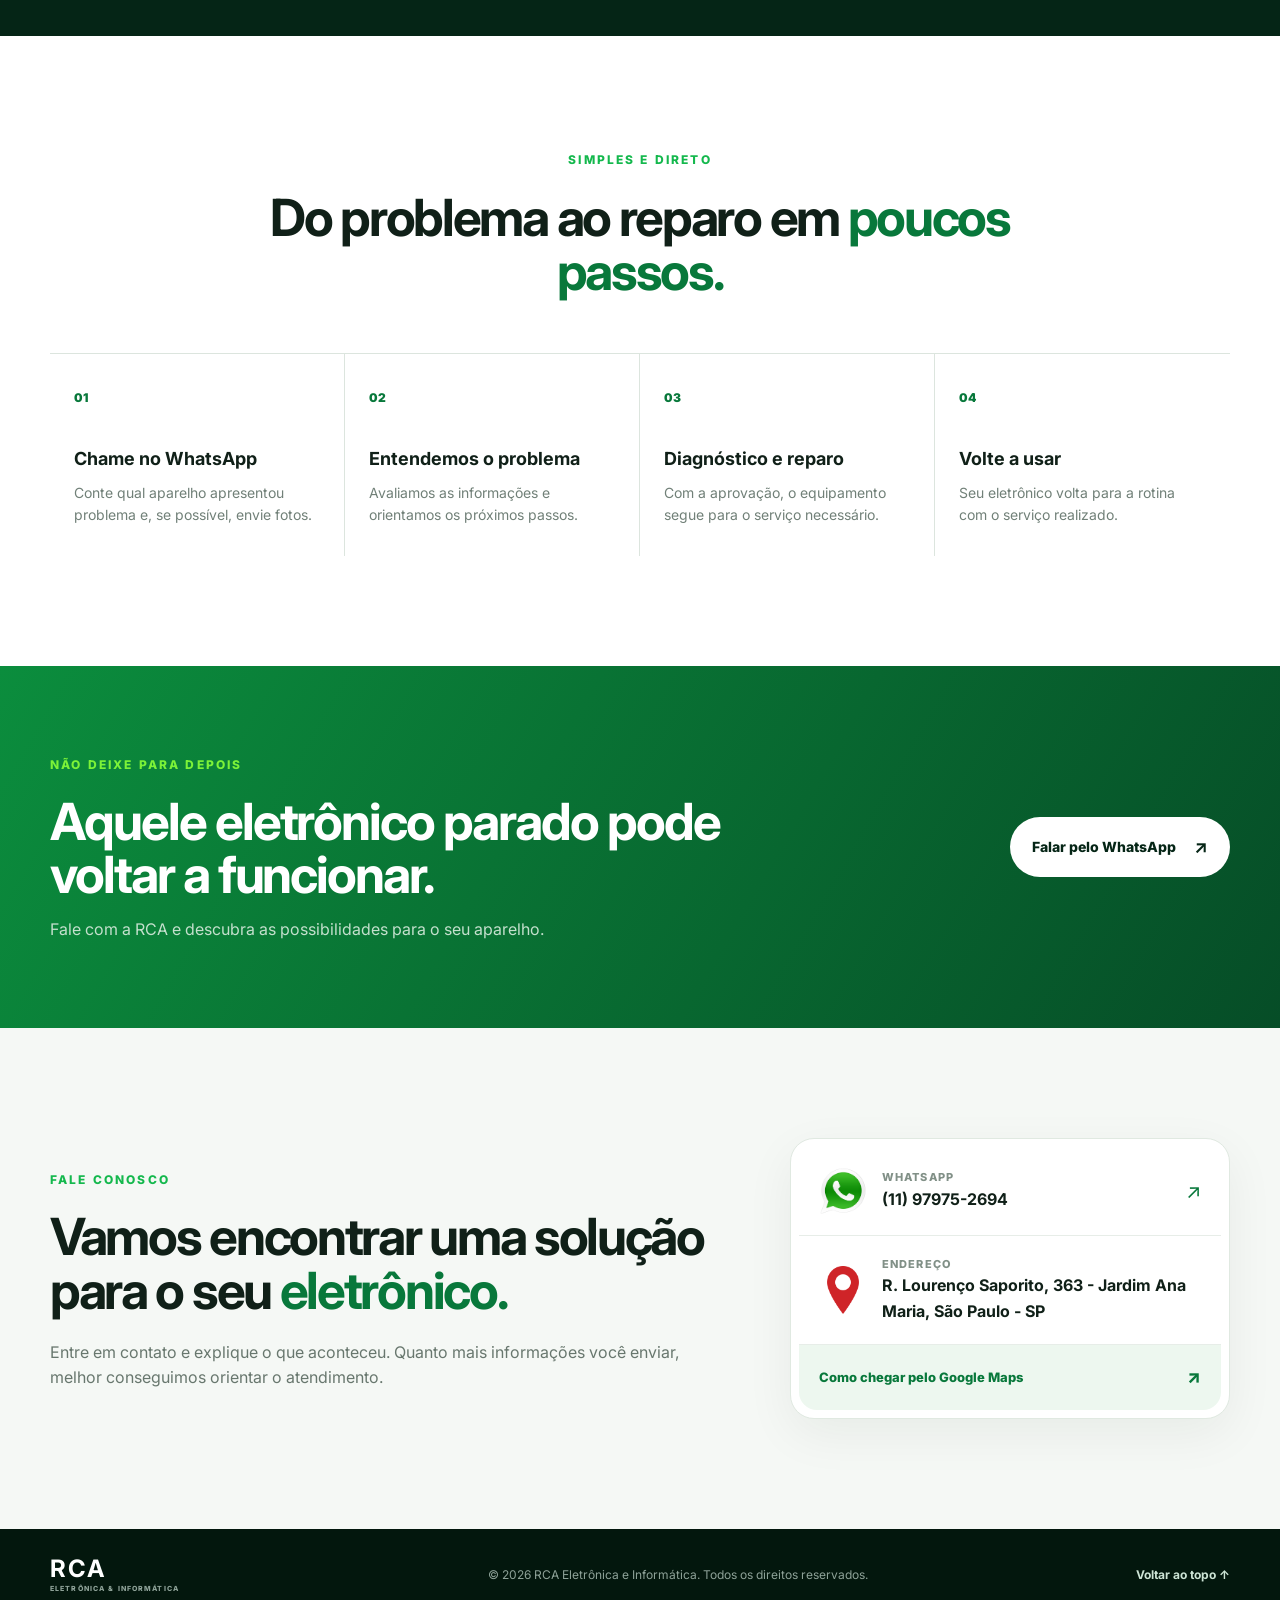
==== commit b80ed326: "Revert "mobile fix" This reverts commit aa5de5cd085197b31dd6e069a46b4a04abd3877d." ====
--- a/RCA-Informatica/index.html
+++ b/RCA-Informatica/index.html
@@ -47,7 +47,7 @@
       <div class="container hero-content">
         <div class="hero-copy">
           <h1>Não troque. <br><span>Conserte</span></h1>
-          <p>Conserto, manutenção e recuperação de eletrônicos para você voltar a usar o que já é seu — com atendimento direto e orçamento.</p>
+          <p>Conserto e manutenção de eletrônicos para você voltar a usar o que já é seu — com atendimento direto e orçamento.</p>
           <div class="hero-actions">
             <a class="btn btn-primary" href="https://wa.me/5511979752694?text=Olá!%20Quero%20um%20orçamento." target="_blank" rel="noopener noreferrer">
               Solicitar orçamento <strong>↗</strong>
@@ -94,7 +94,7 @@
             <div class="card-top"><span></span><span></span></div>
             <img src="assets/computador.png" alt="Computador">
             <h3>Computadores</h3>
-            <p>Manutenção, diagnóstico, limpeza e recuperação.</p>
+            <p>Manutenção, diagnóstico e limpeza.</p>
             <a href="https://wa.me/5511979752694?text=Olá!%20Tenho%20um%20computador%20para%20conserto." target="_blank" rel="noopener noreferrer">Solicitar atendimento →</a>
           </article>
 
--- a/RCA-Informatica/style.css
+++ b/RCA-Informatica/style.css
@@ -226,30 +226,160 @@
   .step:nth-child(-n+2){border-bottom:1px solid #dce5de}
   .cta-inner{flex-direction:column;align-items:flex-start}
 }
-@media(max-width:620px){
+@keyframes floatMobile{
+  0%,100%{transform:translate(-50%,-50%) rotate(0)}
+  50%{transform:translate(-50%,calc(-50% - 10px)) rotate(-1deg)}
+}
+
+@media(max-width:200px){
+  /* =========================================================
+     HERO MOBILE
+     O notebook fica centralizado atrás do conteúdo, mas com
+     uma camada escura entre a imagem e o texto para manter
+     a leitura confortável.
+     ========================================================= */
+  .hero{
+    min-height:790px;
+    isolation:isolate;
+  }
+
+  .hero:before{
+    z-index:2;
+    background:
+      linear-gradient(
+        180deg,
+        rgba(1,9,5,.94) 0%,
+        rgba(1,12,7,.90) 22%,
+        rgba(1,12,7,.82) 43%,
+        rgba(1,12,7,.88) 67%,
+        rgba(1,9,5,.96) 100%
+      );
+  }
+
+  .hero-content{
+    min-height:790px;
+    z-index:3;
+    display:block;
+  }
+
+  .hero-copy{
+    position:relative;
+    z-index:3;
+    width:100%;
+    padding-top:125px;
+  }
+
+  /* Imagem centralizada atrás das letras. */
+  .hero-device{
+    left:50%;
+    right:auto;
+    top:51%;
+    bottom:auto;
+    width:min(108vw,430px);
+    z-index:1;
+    opacity:.17;
+    filter:drop-shadow(0 22px 28px rgba(0,0,0,.38));
+    transform:translate(-50%,-50%);
+    animation:floatMobile 5s ease-in-out infinite;
+    pointer-events:none;
+  }
+
+  .hero-device img{
+    width:100%;
+    opacity:1;
+  }
+
+  /* O círculo decorativo não compete com o notebook/texto no celular. */
+  .hero-device .device-ring{
+    display:none;
+  }
+
+  .hero h1{
+    position:relative;
+    z-index:4;
+    font-size:43px;
+    line-height:1.03;
+    text-shadow:0 3px 18px rgba(0,0,0,.55);
+  }
+
+  .hero p{
+    position:relative;
+    z-index:4;
+    font-size:16px;
+    line-height:1.65;
+    color:#d4dfd8;
+    max-width:100%;
+    margin:28px 0;
+    text-shadow:0 2px 12px rgba(0,0,0,.65);
+  }
+
+  .hero-actions{
+    position:relative;
+    z-index:4;
+    flex-direction:column;
+    align-items:stretch;
+  }
+
+  .btn{width:100%}
+
+  .trust-line{
+    position:relative;
+    z-index:4;
+    gap:10px;
+    flex-wrap:wrap;
+  }
+
   .container{width:min(100% - 28px,1180px)}
   .nav{height:74px}
   .brand{width:145px}
-  .hero{min-height:780px}
-  .hero-content{min-height:780px}
-  .hero h1{font-size:43px}
-  .hero p{font-size:16px}
-  .hero-actions{flex-direction:column;align-items:stretch}
-  .btn{width:100%}
-  .trust-line{gap:10px;flex-wrap:wrap}
+
   .section{padding:78px 0}
   .section-heading{display:block}
   .section-heading>p{margin-top:20px}
+<<<<<<< HEAD:style.css
+
+  .services-grid{
+    grid-template-columns:repeat(2,minmax(0,1fr));
+    padding:0;
+  }
+
+  .service-card{
+    padding:22px 14px 30px;
+    min-width:0;
+  }
+
+  .service-card:nth-child(3n+2),
+  .service-card:nth-child(3n+3){border-left:0}
+  .service-card:nth-child(even){border-left:1px solid #d6e1d9}
+  .service-card:nth-child(n+3){border-top:1px solid #d6e1d9}
+
+  .service-card img{height:135px;margin-bottom:12px}
+  .service-card h3{font-size:19px;line-height:1.15;margin-bottom:7px}
+  .service-card p{font-size:13px;line-height:1.45;margin-bottom:20px;min-height:56px}
+  .service-card a{font-size:11px;gap:4px}
+
+=======
   .services-grid{grid-template-columns:1fr;padding:0}
   .service-card{padding-left:0;padding-right:0;padding-bottom:42px}
   .service-card:nth-child(even),
   .service-card:nth-child(3n+2),
   .service-card:nth-child(3n+3){border-left:0}
   .service-card:nth-child(n+2){border-top:1px solid #d6e1d9}
+>>>>>>> parent of aa5de5c (mobile fix):RCA-Informatica/style.css
   .steps{grid-template-columns:1fr}
   .step,.step:nth-child(2){border-right:0;border-bottom:1px solid #dce5de}
   .step:last-child{border-bottom:0}
+
   .footer-inner{flex-direction:column;text-align:center}
   .floating-whatsapp{width:58px;height:58px;right:16px;bottom:16px}
   .floating-whatsapp img{width:40px;height:40px}
 }
+
+@keyframes floatMobile{
+  0%,100%{
+    transform:translate(-50%,-50%) rotate(0deg);
+  }
+  50%{
+    transform:translate(-50%,calc(-50% - 8px)) rotate(-1deg);
+  }
+}
